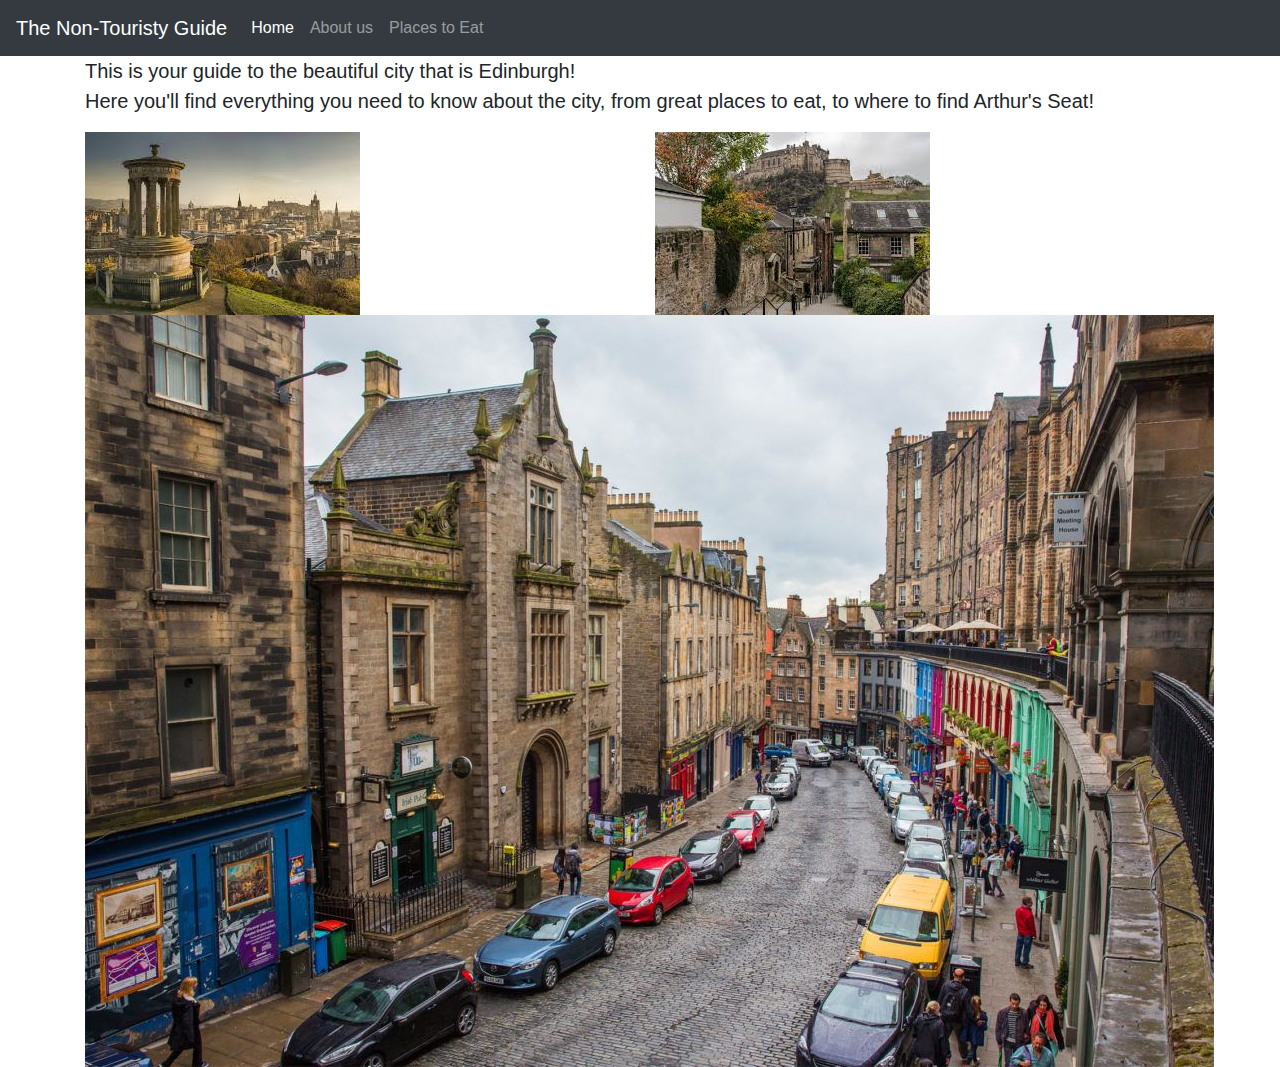
==== index.html @ 1eecbbcc "Update index.html" ====
<!doctype html>
<html lang="en">
  <head>
    <title>The Non-Touristy Tourist guide to Edinburgh </title>
    <link href="https://stackpath.bootstrapcdn.com/bootstrap/4.3.1/css/bootstrap.min.css" rel="stylesheet" integrity="sha384-ggOyR0iXCbMQv3Xipma34MD+dH/1fQ784/j6cY/iJTQUOhcWr7x9JvoRxT2MZw1T" crossorigin="anonymous">
    <link href="css/styles.css" rel="stylesheet">
    <script src="http://code.jquery.com/jquery-3.2.1.min.js"></script>
  </head>

  <body>
    <nav class="navbar navbar-expand-md navbar-dark bg-dark fixed-top">
      <a class="navbar-brand" href="#">The Non-Touristy Guide</a>
      <button class="navbar-toggler" type="button" data-toggle="collapse" data-target="#navbarsExampleDefault" aria-controls="navbarsExampleDefault" aria-expanded="false" aria-label="Toggle navigation">
        <span class="navbar-toggler-icon"></span>
      </button>

      <div class="collapse navbar-collapse" id="navbarsExampleDefault">
        <ul class="navbar-nav mr-auto">
          <li class="nav-item active">
            <a class="nav-link" href="#">Home <span class="sr-only">(current)</span></a>
          </li>
          <li class="nav-item">
            <a class="nav-link" href="aboutus.html">About us</a>
          </li>
          <li class="nav-item">
            <a class="nav-link" href="#">Places to Eat</a>
          </li>
        </ul>
      </div>
    </nav>
      <main role="main" class="container">
      <div class="starter-template">
        <h1>The Non-Touristy Tourist Guide to Edinburgh</h1>
        <p class="lead">This is your guide to the beautiful city that is Edinburgh!<br> Here you'll find everything you need to know about the city, from great places to eat, to where to find Arthur's Seat!</p>
      </div>
      <div class="row">
        <div class="col-sm">
          <img src="edinburgh1.jpg" alt="Carlton Hill">
        </div>
        <div class="col-sm">
          <img src="edinburgh2.jpg" alt="Castle">
        </div>
        <div class="col-sm">
          <img src="edinburgh3.jpg" alt="Victoria Street">
        </div>
      </div>

      </main>
      <script src="js/scripts.js"></script>
  </body>
</html>
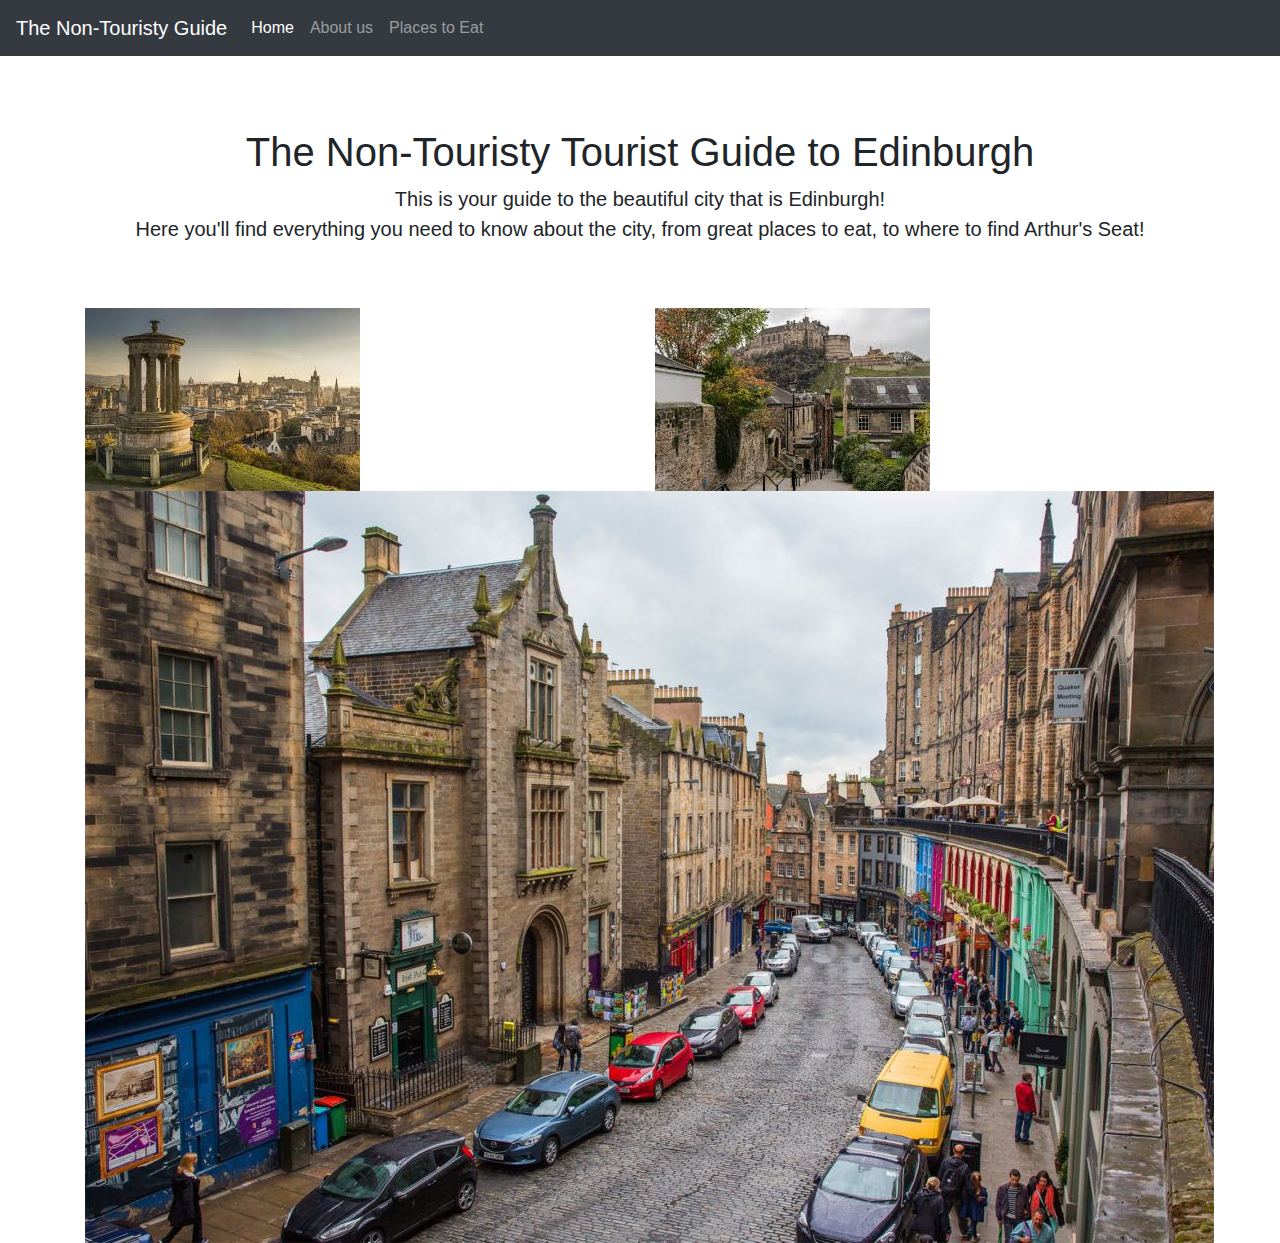
==== commit 92d33b9e: "Update index.html" ====
--- a/index.html
+++ b/index.html
@@ -3,7 +3,7 @@
   <head>
     <title>The Non-Touristy Tourist guide to Edinburgh </title>
     <link href="https://stackpath.bootstrapcdn.com/bootstrap/4.3.1/css/bootstrap.min.css" rel="stylesheet" integrity="sha384-ggOyR0iXCbMQv3Xipma34MD+dH/1fQ784/j6cY/iJTQUOhcWr7x9JvoRxT2MZw1T" crossorigin="anonymous">
-    <link href="css/styles.css" rel="stylesheet">
+    <link href="styles.css" rel="stylesheet">
     <script src="http://code.jquery.com/jquery-3.2.1.min.js"></script>
   </head>
 
--- a/styles.css
+++ b/styles.css
@@ -0,0 +1,21 @@
+body {
+  padding-top: 5rem;
+}
+.starter-template {
+  padding: 3rem 1.5rem;
+  text-align: center;
+  align-items: center;
+  <style>
+  .column {
+       width:200px;
+       float:left
+}
+img {
+  display: flex;
+  padding: 20px;
+  margin: 1 auto;
+  border-radius: 130px;
+}
+#images {
+  white-space: nowrap;
+}
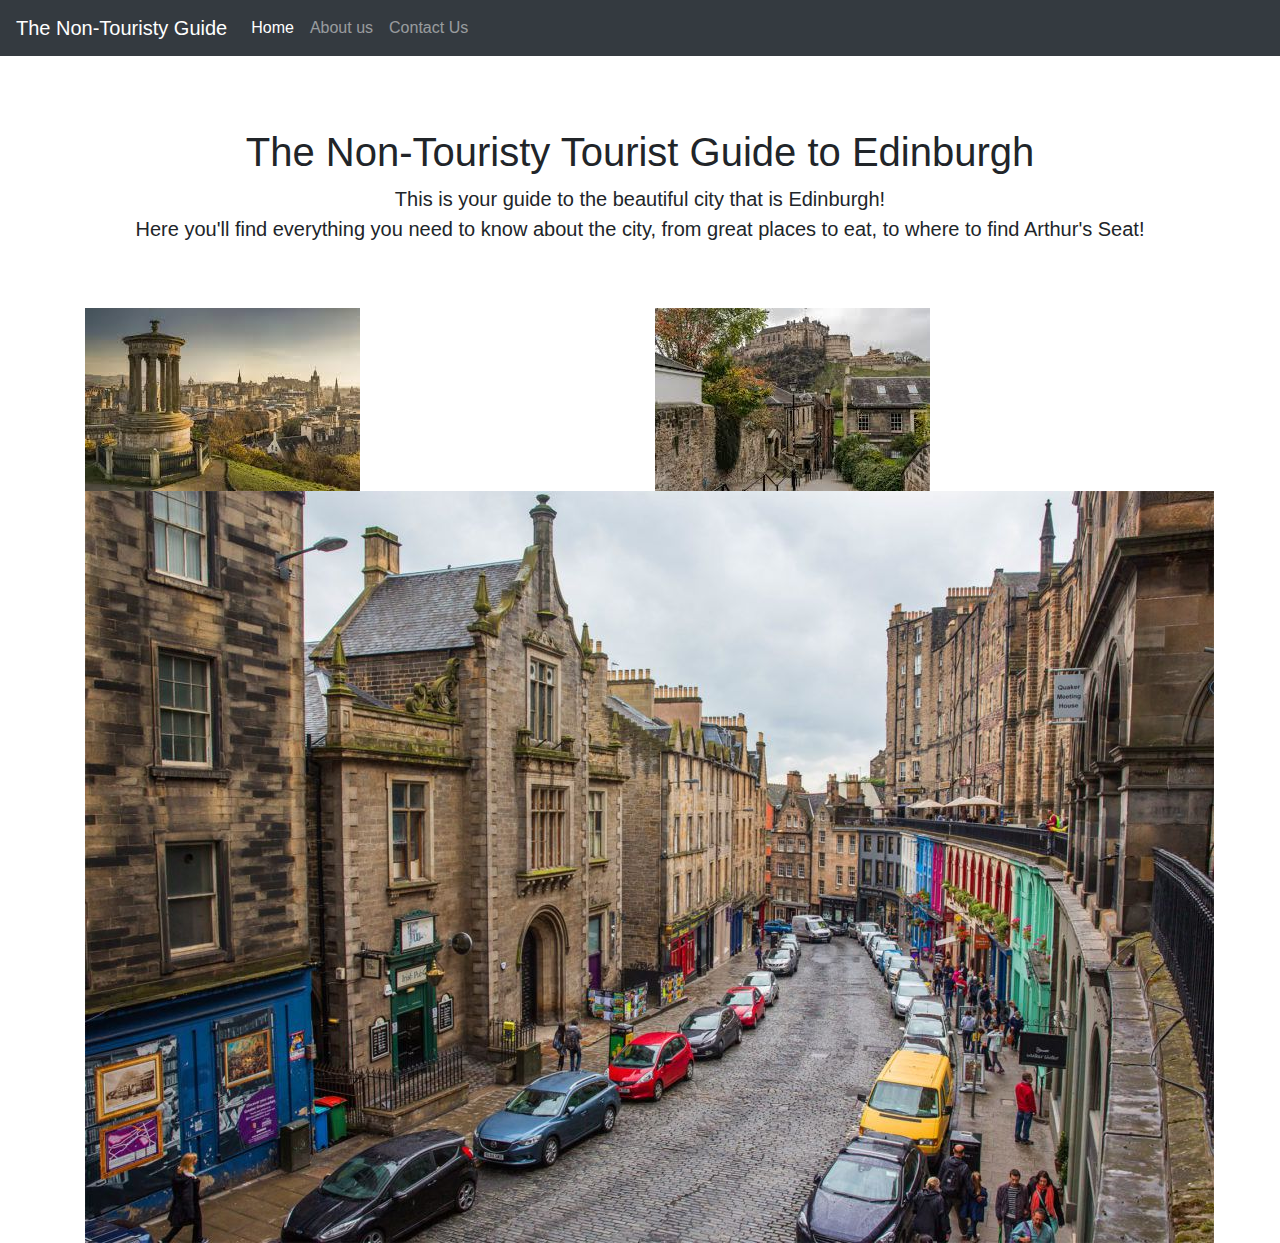
==== commit 7775e1a0: "added a contact form" ====
--- a/index.html
+++ b/index.html
@@ -23,7 +23,7 @@
             <a class="nav-link" href="aboutus.html">About us</a>
           </li>
           <li class="nav-item">
-            <a class="nav-link" href="#">Places to Eat</a>
+            <a class="nav-link" href="contactus.html">Contact Us</a>
           </li>
         </ul>
       </div>
@@ -35,13 +35,13 @@
       </div>
       <div class="row">
         <div class="col-sm">
-          <img src="edinburgh1.jpg" alt="Carlton Hill">
+          <img src="img/edinburgh1.jpg" alt="Calton Hill">
         </div>
         <div class="col-sm">
-          <img src="edinburgh2.jpg" alt="Castle">
+          <img src="img/edinburgh2.jpg" alt="Castle">
         </div>
         <div class="col-sm">
-          <img src="edinburgh3.jpg" alt="Victoria Street">
+          <img src="img/edinburgh3.jpg" alt="Victoria Street">
         </div>
       </div>
 
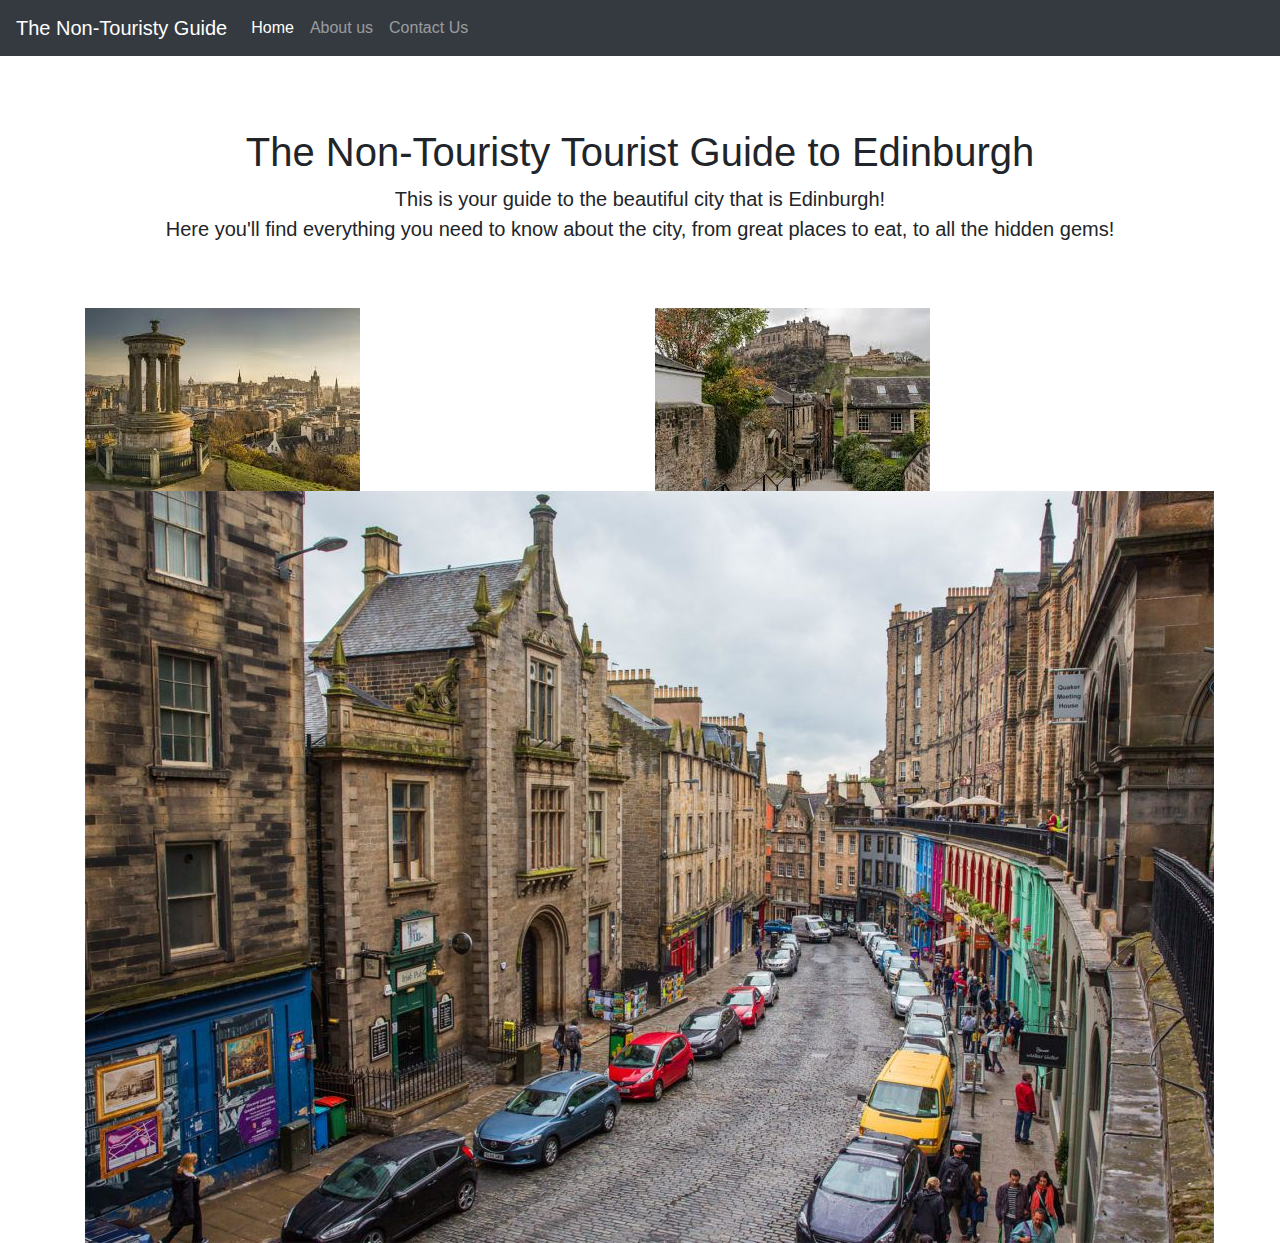
==== commit 1e60533d: "Update index.html" ====
--- a/index.html
+++ b/index.html
@@ -4,7 +4,7 @@
     <title>The Non-Touristy Tourist guide to Edinburgh </title>
     <link href="https://stackpath.bootstrapcdn.com/bootstrap/4.3.1/css/bootstrap.min.css" rel="stylesheet" integrity="sha384-ggOyR0iXCbMQv3Xipma34MD+dH/1fQ784/j6cY/iJTQUOhcWr7x9JvoRxT2MZw1T" crossorigin="anonymous">
     <link href="styles.css" rel="stylesheet">
-    <script src="http://code.jquery.com/jquery-3.2.1.min.js"></script>
+    <script src="https://code.jquery.com/jquery-3.2.1.min.js"></script>
   </head>
 
   <body>
@@ -29,23 +29,21 @@
       </div>
     </nav>
       <main role="main" class="container">
-      <div class="starter-template">
-        <h1>The Non-Touristy Tourist Guide to Edinburgh</h1>
-        <p class="lead">This is your guide to the beautiful city that is Edinburgh!<br> Here you'll find everything you need to know about the city, from great places to eat, to where to find Arthur's Seat!</p>
-      </div>
-      <div class="row">
-        <div class="col-sm">
-          <img src="img/edinburgh1.jpg" alt="Calton Hill">
+        <div class="starter-template">
+          <h1>The Non-Touristy Tourist Guide to Edinburgh</h1>
+          <p class="lead">This is your guide to the beautiful city that is Edinburgh!<br> Here you'll find everything you need to know about the city, from great places to eat, to all the hidden gems!</p>
         </div>
-        <div class="col-sm">
-          <img src="img/edinburgh2.jpg" alt="Castle">
+        <div class="row">
+          <div class="col-sm">
+            <img src="img/edinburgh1.jpg" alt="Calton Hill">
+          </div>
+          <div class="col-sm">
+            <img src="img/edinburgh2.jpg" alt="Castle">
+          </div>
+          <div class="col-sm">
+            <img src="img/edinburgh3.jpg" alt="Victoria Street">
+          </div>
         </div>
-        <div class="col-sm">
-          <img src="img/edinburgh3.jpg" alt="Victoria Street">
-        </div>
-      </div>
-
       </main>
-      <script src="js/scripts.js"></script>
   </body>
 </html>
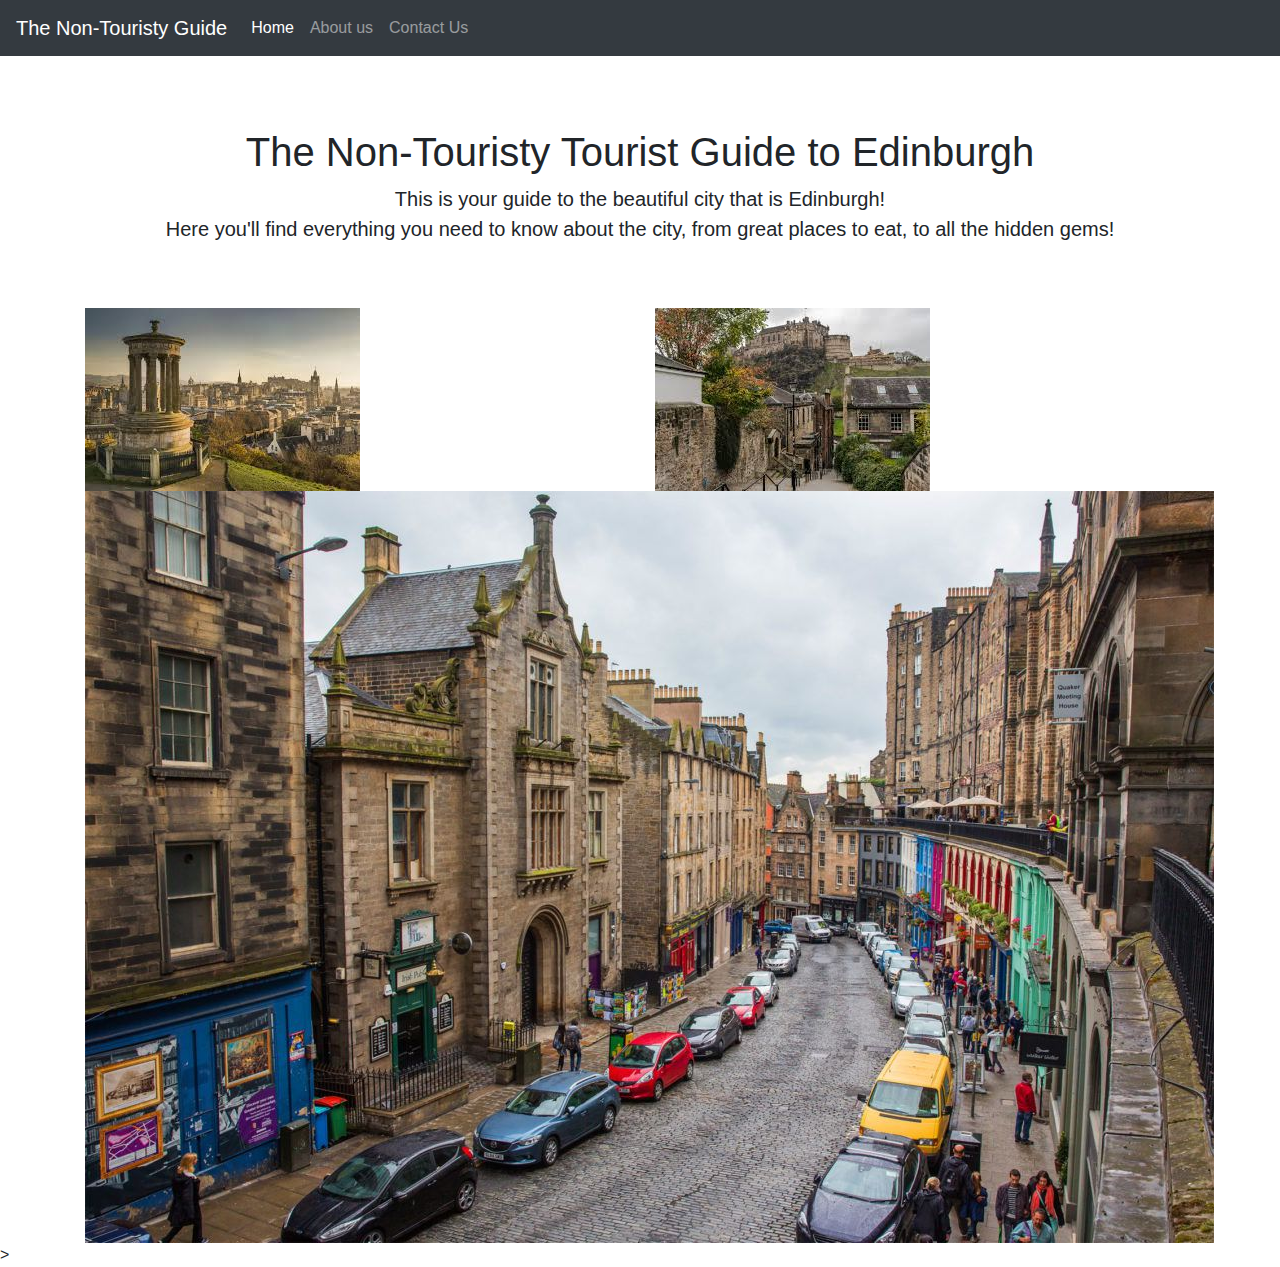
==== commit fe84513b: "Update index.html" ====
--- a/index.html
+++ b/index.html
@@ -45,5 +45,6 @@
           </div>
         </div>
       </main>
+     ><script src="js/contactus.js"></script>
   </body>
 </html>
